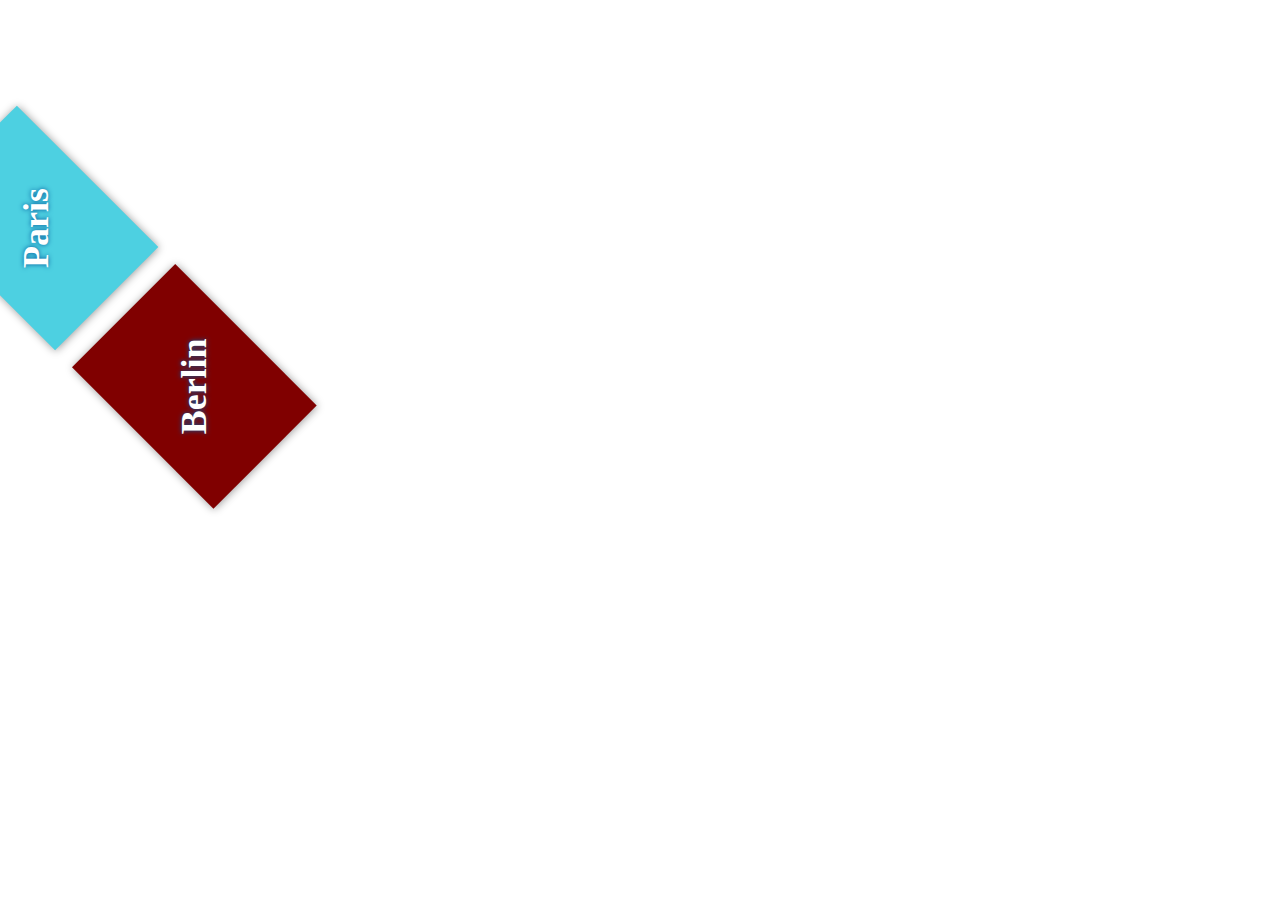
==== Desktop/MillionArabCOder/course-collaboration-travel-plans-master/index.html @ f37f091b "my first modifcation to cloned remote repo" ====
<!doctype html>
<html lang="en">
<head>
    <meta charset="utf-8">
    <title>Travels</title>
    <meta name="description" content="">
    <link rel="stylesheet" href="css/app.css">
</head>
		<h2>My changes<h2/>
<body>

    <div class="container">
        <div class="destination-container">
            <div class="destination" id="belize">
                <h2>Paris</h2>
            </div>

            <div class="destination" id="barcelona">
                <h2>Berlin</h2>
            </div>
        </div>
    </div>

</body>
</html>
---- Desktop/MillionArabCOder/course-collaboration-travel-plans-master/css/app.css ----
html {
    box-sizing: border-box;
    height: 100%;
}

*,
*::before,
*::after {
    box-sizing: inherit;
}

body {
    display: flex;
    margin: 0;
    height: 100%;
}

.container {
    margin: auto;
    padding: 1em;
    width: 80%;
}

.destination-container {
    display: flex;
    flex-flow: wrap;
    justify-content: center;
}

.destination {
    background: #03a9f4;
    box-shadow: 0 1px 9px 0 rgba(0, 0, 0, 0.4);
    color: white;
    margin: 0.5em;
    min-height: 200px;
    flex: 0 1 200px;
    display: flex;
    justify-content: center;
    align-items: center;
    text-align: center;
}

.destination:hover h2 {
    transform: rotate(0deg);
}

h2 {
    margin: 0;
    transform: rotate(-45deg);
    transition: transform 0.5s;
    text-shadow: 0 0 5px #01579b;
}

#belize {
    background-color: #4dd0e1;
}

#barcelona {
    background-color: #800000;
}
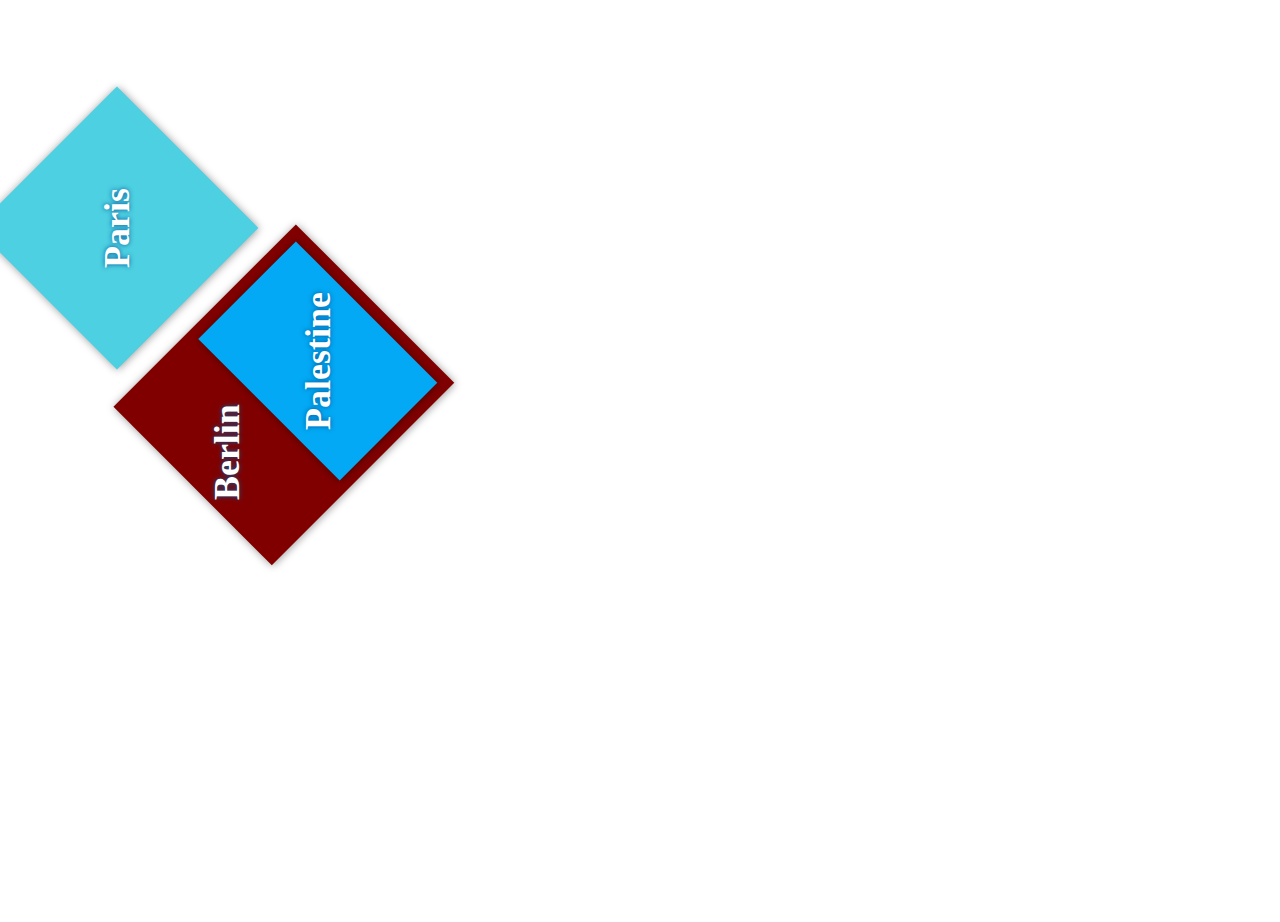
==== commit 5ad59abe: "Add destination to Palestine" ====
--- a/Desktop/MillionArabCOder/course-collaboration-travel-plans-master/index.html
+++ b/Desktop/MillionArabCOder/course-collaboration-travel-plans-master/index.html
@@ -17,6 +17,9 @@
 
             <div class="destination" id="barcelona">
                 <h2>Berlin</h2>
+
+                <div class="destination" id="Palestine">
+                    <h2>Palestine</h2>
             </div>
         </div>
     </div>
--- a/Desktop/MillionArabCOder/course-collaboration-travel-plans-master/css/app.css
+++ b/Desktop/MillionArabCOder/course-collaboration-travel-plans-master/css/app.css
@@ -58,3 +58,7 @@
 #barcelona {
     background-color: #800000;
 }
+#Palestine
+
+    background-color: #899900;
+}
